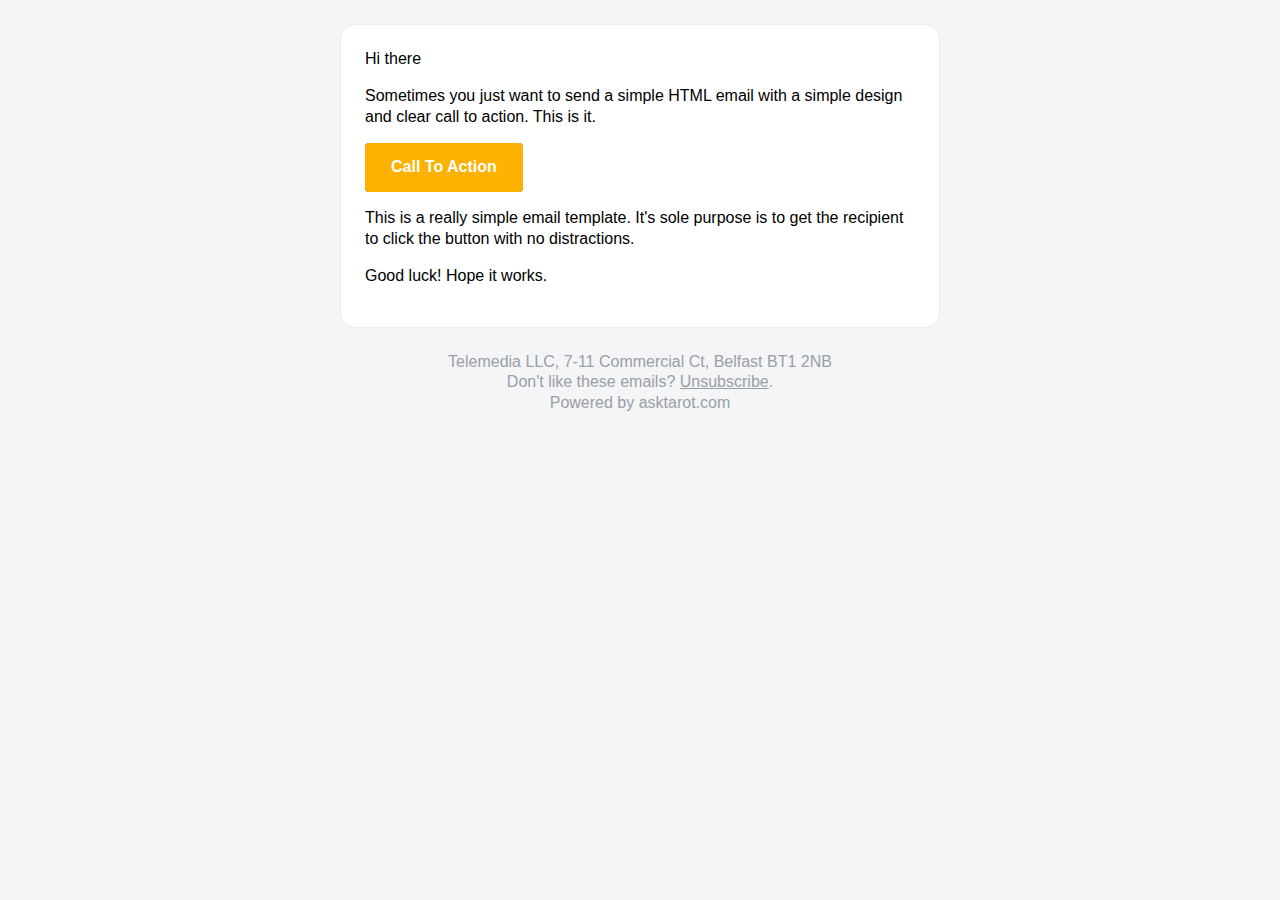
==== emailtemplate.html @ 8179b833 "Email template and start readings are added" ====
<!doctype html>
<html lang="en">
  <head>
    <meta name="viewport" content="width=device-width, initial-scale=1.0">
    <meta http-equiv="Content-Type" content="text/html; charset=UTF-8">
    <title>Simple Transactional Email</title>
    <style media="all" type="text/css">

    
    body {
      font-family: Helvetica, sans-serif;
      -webkit-font-smoothing: antialiased;
      font-size: 16px;
      line-height: 1.3;
      -ms-text-size-adjust: 100%;
      -webkit-text-size-adjust: 100%;
    }
    
    table {
      border-collapse: separate;
      mso-table-lspace: 0pt;
      mso-table-rspace: 0pt;
      width: 100%;
    }
    
    table td {
      font-family: Helvetica, sans-serif;
      font-size: 16px;
      vertical-align: top;
    }

    
    body {
      background-color: #f4f5f6;
      margin: 0;
      padding: 0;
    }
    
    .body {
      background-color: #f4f5f6;
      width: 100%;
    }
    
    .container {
      margin: 0 auto !important;
      max-width: 600px;
      padding: 0;
      padding-top: 24px;
      width: 600px;
    }
    
    .content {
      box-sizing: border-box;
      display: block;
      margin: 0 auto;
      max-width: 600px;
      padding: 0;
    }
    
    .main {
      background: #ffffff;
      border: 1px solid #eaebed;
      border-radius: 16px;
      width: 100%;
    }
    
    .wrapper {
      box-sizing: border-box;
      padding: 24px;
    }
    
    .footer {
      clear: both;
      padding-top: 24px;
      text-align: center;
      width: 100%;
    }
    
    .footer td,
    .footer p,
    .footer span,
    .footer a {
      color: #9a9ea6;
      font-size: 16px;
      text-align: center;
    }

    
    p {
      font-family: Helvetica, sans-serif;
      font-size: 16px;
      font-weight: normal;
      margin: 0;
      margin-bottom: 16px;
    }
    
    a {
      color: #0867ec;
      text-decoration: underline;
    }

    .btn {
      box-sizing: border-box;
      min-width: 100% !important;
      width: 100%;
    }
    
    .btn > tbody > tr > td {
      padding-bottom: 16px;
    }
    
    .btn table {
      width: auto;
    }
    
    .btn table td {
      background-color: #ffffff;
      border-radius: 4px;
      text-align: center;
    }
    
    .btn a {
      background-color: #ffffff;
      border: solid 2px #fdb100;
      border-radius: 4px;
      box-sizing: border-box;
      color: #fdb100;
      cursor: pointer;
      display: inline-block;
      font-size: 16px;
      font-weight: bold;
      margin: 0;
      padding: 12px 24px;
      text-decoration: none;
      text-transform: capitalize;
    }
    
    .btn-primary table td {
      background-color: #0867ec;
    }
    
    .btn-primary a {
      background-color: #fdb100;
      border-color: #fdb100;
      color: #ffffff;
    }
    
    @media all {
      .btn-primary table td:hover {
        background-color: #bd8400 !important;
      }
      .btn-primary a:hover {
        background-color: #bd8400 !important;
        border-color: #bd8400 !important;
      }
    }

    
    .last {
      margin-bottom: 0;
    }
    
    .first {
      margin-top: 0;
    }
    
    .align-center {
      text-align: center;
    }
    
    .align-right {
      text-align: right;
    }
    
    .align-left {
      text-align: left;
    }
    
    .text-link {
      color: #0867ec !important;
      text-decoration: underline !important;
    }
    
    .clear {
      clear: both;
    }
    
    .mt0 {
      margin-top: 0;
    }
    
    .mb0 {
      margin-bottom: 0;
    }
    
    .preheader {
      color: transparent;
      display: none;
      height: 0;
      max-height: 0;
      max-width: 0;
      opacity: 0;
      overflow: hidden;
      mso-hide: all;
      visibility: hidden;
      width: 0;
    }
    
    .powered-by a {
      text-decoration: none;
    }
    
    
    @media only screen and (max-width: 640px) {
      .main p,
      .main td,
      .main span {
        font-size: 16px !important;
      }
      .wrapper {
        padding: 8px !important;
      }
      .content {
        padding: 0 !important;
      }
      .container {
        padding: 0 !important;
        padding-top: 8px !important;
        width: 100% !important;
      }
      .main {
        border-left-width: 0 !important;
        border-radius: 0 !important;
        border-right-width: 0 !important;
      }
      .btn table {
        max-width: 100% !important;
        width: 100% !important;
      }
      .btn a {
        font-size: 16px !important;
        max-width: 100% !important;
        width: 100% !important;
      }
    }

    
    @media all {
      .ExternalClass {
        width: 100%;
      }
      .ExternalClass,
      .ExternalClass p,
      .ExternalClass span,
      .ExternalClass font,
      .ExternalClass td,
      .ExternalClass div {
        line-height: 100%;
      }
      .apple-link a {
        color: inherit !important;
        font-family: inherit !important;
        font-size: inherit !important;
        font-weight: inherit !important;
        line-height: inherit !important;
        text-decoration: none !important;
      }
      #MessageViewBody a {
        color: inherit;
        text-decoration: none;
        font-size: inherit;
        font-family: inherit;
        font-weight: inherit;
        line-height: inherit;
      }
    }
    </style>
  </head>
  <body>
    <table role="presentation" border="0" cellpadding="0" cellspacing="0" class="body">
      <tr>
        <td>&nbsp;</td>
        <td class="container">
          <div class="content">

            <!-- START CENTERED WHITE CONTAINER -->
            <span class="preheader">This is preheader text. Some clients will show this text as a preview.</span>
            <table role="presentation" border="0" cellpadding="0" cellspacing="0" class="main">

              <!-- START MAIN CONTENT AREA -->
              <tr>
                <td class="wrapper">
                  <p>Hi there</p>
                  <p>Sometimes you just want to send a simple HTML email with a simple design and clear call to action. This is it.</p>
                  <table role="presentation" border="0" cellpadding="0" cellspacing="0" class="btn btn-primary">
                    <tbody>
                      <tr>
                        <td align="left">
                          <table role="presentation" border="0" cellpadding="0" cellspacing="0">
                            <tbody>
                              <tr>
                                <td> <a href="http://maxtarot.com" target="_blank">Call To Action</a> </td>
                              </tr>
                            </tbody>
                          </table>
                        </td>
                      </tr>
                    </tbody>
                  </table>
                  <p>This is a really simple email template. It's sole purpose is to get the recipient to click the button with no distractions.</p>
                  <p>Good luck! Hope it works.</p>
                </td>
              </tr>

              <!-- END MAIN CONTENT AREA -->
              </table>

            <!-- START FOOTER -->
            <div class="footer">
              <table role="presentation" border="0" cellpadding="0" cellspacing="0">
                <tr>
                  <td class="content-block">
                    <span class="apple-link">Telemedia LLC, 7-11 Commercial Ct, Belfast BT1 2NB</span>
                    <br> Don't like these emails? <a href="http://asktarot.com/unsubscribe">Unsubscribe</a>.
                  </td>
                </tr>
                <tr>
                  <td class="content-block powered-by">
                    Powered by <a href="http://asktarot.com">asktarot.com</a>
                  </td>
                </tr>
              </table>
            </div>

            <!-- END FOOTER -->
            
<!-- END CENTERED WHITE CONTAINER --></div>
        </td>
        <td>&nbsp;</td>
      </tr>
    </table>
  </body>
</html>
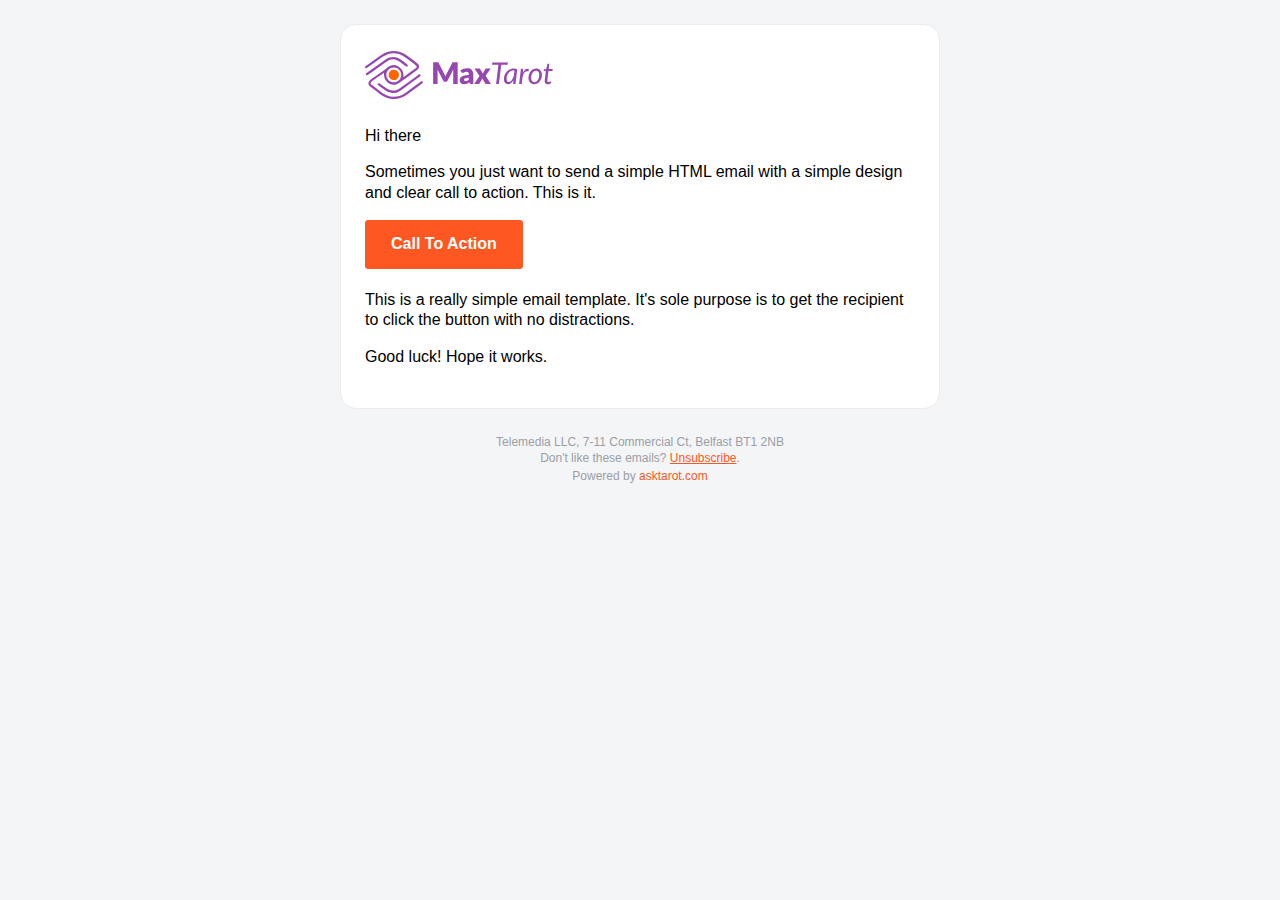
==== commit 6424d3c9: "Build v1.0" ====
--- a/emailtemplate.html
+++ b/emailtemplate.html
@@ -136,22 +136,22 @@
     }
     
     .btn-primary table td {
-      background-color: #0867ec;
+      background-color: #ff5722;
     }
     
     .btn-primary a {
-      background-color: #fdb100;
-      border-color: #fdb100;
+      background-color: #ff5722;
+      border-color: #ff5722;
       color: #ffffff;
     }
     
     @media all {
       .btn-primary table td:hover {
-        background-color: #bd8400 !important;
+        background-color: #ff5722 !important;
       }
       .btn-primary a:hover {
-        background-color: #bd8400 !important;
-        border-color: #bd8400 !important;
+        background-color: #ff5722 !important;
+        border-color: #ff5722 !important;
       }
     }
 
@@ -277,29 +277,32 @@
     </style>
   </head>
   <body>
-    <table role="presentation" border="0" cellpadding="0" cellspacing="0" class="body">
+    <table role="presentation" border="0" cellpadding="0" cellspacing="0" style="width: 100%; background-color: #f4f5f6; margin: 0; padding: 0;">
       <tr>
         <td>&nbsp;</td>
-        <td class="container">
-          <div class="content">
+        <td style="margin: 0 auto !important; max-width: 600px; padding: 0; padding-top: 24px; width: 600px;">
+          <div style="box-sizing: border-box; display: block; margin: 0 auto; max-width: 600px; padding: 0;">
 
             <!-- START CENTERED WHITE CONTAINER -->
-            <span class="preheader">This is preheader text. Some clients will show this text as a preview.</span>
-            <table role="presentation" border="0" cellpadding="0" cellspacing="0" class="main">
+            <span style="color: transparent; display: none; height: 0; max-height: 0; max-width: 0; opacity: 0; overflow: hidden; mso-hide: all; visibility: hidden; width: 0;">This is preheader text. Some clients will show this text as a preview.</span>
+            <table role="presentation" border="0" cellpadding="0" cellspacing="0" style="background: #ffffff; border: 1px solid #eaebed; border-radius: 16px; width: 100%;">
 
               <!-- START MAIN CONTENT AREA -->
               <tr>
-                <td class="wrapper">
-                  <p>Hi there</p>
-                  <p>Sometimes you just want to send a simple HTML email with a simple design and clear call to action. This is it.</p>
-                  <table role="presentation" border="0" cellpadding="0" cellspacing="0" class="btn btn-primary">
+                <td style="box-sizing: border-box; padding: 24px;">
+                  <a class="navbar-brand" href="index.html"><img src="images/logo.svg" alt="logo"></a><br><br>
+                  <p style="font-family: Helvetica, sans-serif; font-size: 16px; font-weight: normal; margin: 0; margin-bottom: 16px;">Hi there</p>
+                  <p style="font-family: Helvetica, sans-serif; font-size: 16px; font-weight: normal; margin: 0; margin-bottom: 16px;">Sometimes you just want to send a simple HTML email with a simple design and clear call to action. This is it.</p>
+                  <table role="presentation" border="0" cellpadding="0" cellspacing="0" style="min-width: 100% !important; width: 100%;">
                     <tbody>
                       <tr>
                         <td align="left">
-                          <table role="presentation" border="0" cellpadding="0" cellspacing="0">
+                          <table role="presentation" border="0" cellpadding="0" cellspacing="0" style="width: auto;">
                             <tbody>
                               <tr>
-                                <td> <a href="http://maxtarot.com" target="_blank">Call To Action</a> </td>
+                                <td style="background-color: #ff5722; border-radius: 4px; text-align: center;"> 
+                                  <a href="http://maxtarot.com" target="_blank" style="background-color: #ff5722; border: solid 2px #ff5722; border-radius: 4px; box-sizing: border-box; color: #ffffff; cursor: pointer; display: inline-block; font-size: 16px; font-weight: bold; margin: 0; padding: 12px 24px; text-decoration: none; text-transform: capitalize;">Call To Action</a> 
+                                </td>
                               </tr>
                             </tbody>
                           </table>
@@ -307,8 +310,9 @@
                       </tr>
                     </tbody>
                   </table>
-                  <p>This is a really simple email template. It's sole purpose is to get the recipient to click the button with no distractions.</p>
-                  <p>Good luck! Hope it works.</p>
+                  <br>
+                  <p style="font-family: Helvetica, sans-serif; font-size: 16px; font-weight: normal; margin: 0; margin-bottom: 16px;">This is a really simple email template. It's sole purpose is to get the recipient to click the button with no distractions.</p>
+                  <p style="font-family: Helvetica, sans-serif; font-size: 16px; font-weight: normal; margin: 0; margin-bottom: 16px;">Good luck! Hope it works.</p>
                 </td>
               </tr>
 
@@ -316,17 +320,17 @@
               </table>
 
             <!-- START FOOTER -->
-            <div class="footer">
+            <div style="clear: both; padding-top: 24px; text-align: center; width: 100%;">
               <table role="presentation" border="0" cellpadding="0" cellspacing="0">
                 <tr>
-                  <td class="content-block">
-                    <span class="apple-link">Telemedia LLC, 7-11 Commercial Ct, Belfast BT1 2NB</span>
-                    <br> Don't like these emails? <a href="http://asktarot.com/unsubscribe">Unsubscribe</a>.
+                  <td style="color: #9a9ea6; font-size: 12px; text-align: center; line-height: 1.3;">
+                    <span style="color: #9a9ea6; font-size: 12px; text-align: center; line-height: 1.5;">Telemedia LLC, 7-11 Commercial Ct, Belfast BT1 2NB</span>
+                    <br> Don't like these emails? <a href="http://asktarot.com/unsubscribe" style="color: #ff5722; text-decoration: underline;">Unsubscribe</a>.
                   </td>
                 </tr>
                 <tr>
-                  <td class="content-block powered-by">
-                    Powered by <a href="http://asktarot.com">asktarot.com</a>
+                  <td style="color: #9a9ea6; font-size: 12px; text-align: center; line-height: 1.5;">
+                    Powered by <a href="http://asktarot.com" style="text-decoration: none; color:#ff5722">asktarot.com</a>
                   </td>
                 </tr>
               </table>
